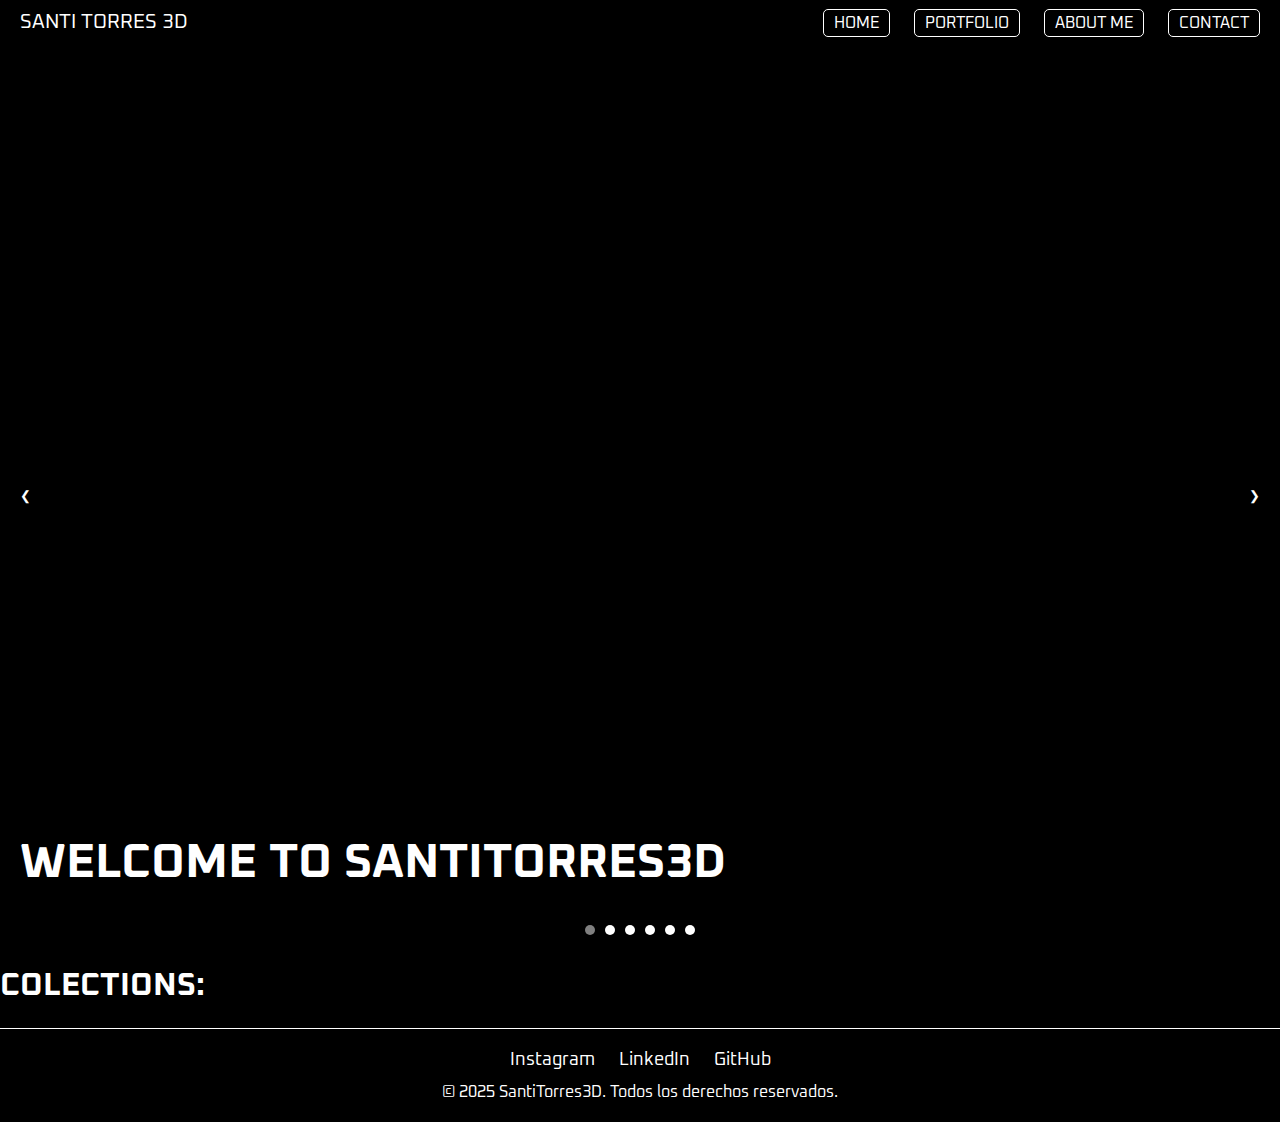
==== index.html @ a1787d53 "Primer Commit avances en proyecto" ====
<!DOCTYPE html>
<html lang="en">
<head>
  <meta charset="UTF-8">
  <meta name="viewport" content="width=device-width, initial-scale=1.0">
  <title>HOME - SANTI TORRES 3D</title>
  <link rel="stylesheet" href="styles.css">
  <link rel="preconnect" href="https://fonts.googleapis.com">
  <link rel="preconnect" href="https://fonts.gstatic.com" crossorigin>
  <link href="https://fonts.googleapis.com/css2?family=Oxanium:wght@200..800&display=swap" rel="stylesheet">
</head>
<body>
  <!-- Navbar -->
  <header class="navbar">
    <div class="navbar-left">
      <a href="index.html" class="navbar-title">SANTI TORRES 3D</a>
      <div class="navbar-divider"></div>
    </div>
    <button class="menu-toggle" aria-label="Toggle navigation">
      ☰
    </button>
    <nav class="navbar-right">
      <a href="index.html" class="nav-link">HOME</a>
      <a href="portfolio.html" class="nav-link">PORTFOLIO</a>
      <a href="about.html" class="nav-link">ABOUT ME</a>
      <a href="contact.html" class="nav-link">CONTACT</a>
    </nav>
  </header>

  <!-- Main Content -->
  <main>
    <!-- HOME Section -->
    <section class="section home-section">
      <div class="carousel">
        <div class="carousel-inner">
          <!-- Video 1 -->
          <div class="carousel-item active">
            <video src="img/ANILLOS_ORO_movimiento.mp4" autoplay loop muted></video>
          </div>
          <!-- Video 2 -->
          <div class="carousel-item">
            <video src="img/2024.08.20-18.10.39.mp4" autoplay loop muted></video>
          </div>
          <!-- Video 3 -->
          <div class="carousel-item">
            <video src="img/PRUEBA_02.mp4" autoplay loop muted></video>
          </div>
          <!-- Image 1 -->
          <div class="carousel-item">
            <img src="img/Space_FINAL.jpg" alt="Space FINAL">
          </div>
          <!-- Image 2 -->
          <div class="carousel-item">
            <img src="img/RENDER_FINAL_t5.jpg" alt="RENDER FINAL">
          </div>
          <!-- Image 3 -->
          <div class="carousel-item">
            <img src="img/InExtrusionGold2.jpg" alt="InExtrusion Gold">
          </div>
        </div>
        <!-- Carousel Controls -->
        <button class="carousel-control prev" aria-label="Previous">&#10094;</button>
        <button class="carousel-control next" aria-label="Next">&#10095;</button>
        <!-- Carousel Indicators -->
        <div class="carousel-indicators">
          <span class="indicator active"></span>
          <span class="indicator"></span>
          <span class="indicator"></span>
          <span class="indicator"></span>
          <span class="indicator"></span>
          <span class="indicator"></span>
        </div>
        <!-- Glitch Text -->
        <h1 class="glitch-text">WELCOME TO SANTITORRES3D</h1>
      </div>
    </section>

    <section>
      <h1>COLECTIONS:</h1>
    </section>
  </main>

  <!-- Footer -->
  <footer class="footer">
    <div>
      <a href= "https://www.instagram.com/santitorres3d/" target="_blank">Instagram</a>
      <a href= "https://www.linkedin.com/in/santiago-andr%C3%A9s-torres-conti-2231b6324/" target="_blank">LinkedIn</a>
      <a href="https://github.com/SantiTorres26" target="_blank">GitHub</a>
    </div>
    <div class="footer-text">© 2025 SantiTorres3D. Todos los derechos reservados.</div>
    <script src="script.js"></script>
  </footer>
</body>
</html>
---- styles.css ----
/* FONTS */
@import url('https://fonts.googleapis.com/css2?family=Oxanium:wght@200..800&display=swap');

/* General Styles */
body {
    margin: 0;
    font-family: 'Oxanium', sans-serif;
    color: white;
    background-color: black;
    display: flex;
    flex-direction: column;
    min-height: 100vh; /* Asegura que el cuerpo ocupe toda la altura de la ventana */
}

main {
    flex: 1; /* Permite que el contenido principal ocupe el espacio disponible */
}

/* NAVBAR */

.navbar {
    display: flex;
    justify-content: space-between;
    align-items: center;
    padding: 10px 20px;
    background-color: black;
    position: sticky;
    top: 0;
    z-index: 100;
}

.navbar-title {
    font-size: 20px;
    text-decoration: none;
    color: white;
}

.navbar-right .nav-link {
    margin-left: 20px;
    text-decoration: none;
    color: white;
    border: 1px solid white;
    padding: 5px 10px;
    border-radius: 5px;
    transition: background-color 0.3s ease;
}

.navbar-right .nav-link:hover {
    background-color: white;
    color: black;
}


.menu-toggle {
    display: none;
    font-size: 24px;
    background: none;  /* Oculta el botón de menú en pantallas grandes */
    border: none;
    color: white;
    cursor: pointer;
}

/* Estilos para pantallas pequeñas */
@media (max-width: 48rem) {
    .menu-toggle {
        display: block; /* Muestra el botón hamburguesa */
    }

    .navbar-right {
        display: none; /* Oculta el menú por defecto */
        flex-direction: column;
        background-color: black;
        position: absolute;
        top: 100%;
        right: 0;
        left: 50%;
        width: 80%;
        transform: translateX(-50%);
        text-align: center;
        padding: 10px 0;
        border-radius: 0.5rem;
       
    }

    .navbar-right.active {
        display: flex; /* Muestra el menú cuando se active */
    }

    .nav-link {
        display: block;
        padding: 10px;
        border: none;
    }
}


/* HOME SECTION */ 

/* CAROUSEL STYLES */

.carousel {
    position: relative;
    width: 100%;
    height: 100vh; /* Ocupa toda la altura de la ventana */
    overflow: hidden;
  }
  
  .carousel-inner {
    display: flex;
    height: 100%; /* Asegura que los elementos ocupen toda la altura */
    transition: transform 1s ease;
  }
  
  .carousel-item {
    min-width: 100%;
    height: 100%; /* Asegura que los elementos ocupen toda la altura */
    transition: opacity 1s ease;
  }
  
  .carousel-item video,
  .carousel-item img {
    width: 100%;
    height: 100%;
    object-fit: cover; /* Ajusta el contenido para cubrir todo el contenedor */
    object-position: center; /* Centra el contenido dentro del contenedor */
    display: block;
  }
  
  .carousel-control {
    position: absolute;
    top: 50%;
    transform: translateY(-50%);
    background-color: rgba(0, 0, 0, 0.5);
    color: white;
    border: none;
    padding: 10px;
    cursor: pointer;
    z-index: 10;
  }
  
  .carousel-control.prev {
    left: 10px;
  }
  
  .carousel-control.next {
    right: 10px;
  }
  
  .carousel-indicators {
    position: absolute;
    bottom: 10px;
    left: 50%;
    transform: translateX(-50%);
    display: flex;
  }
  
  .indicator {
    width: 10px;
    height: 10px;
    background-color: white;
    margin: 0 5px;
    border-radius: 50%;
    cursor: pointer;
  }
  
  .indicator.active {
    background-color: gray;
  }

  /* GLITCH TEXT STYLES */
.glitch-text {
    position: absolute;
    bottom: 20px; /* Posición en la parte inferior */
    left: 20px; /* Posición en la parte izquierda */
    font-size: 3rem;
    color: white;
    text-shadow: 2px 2px 1px rgba(0, 0, 0, 0.3);
    animation: glitch 1s infinite;
    overflow: hidden;
  }
  
  @keyframes glitch {
    0%, 100% {
      text-shadow: 2px 2px 1px rgba(0, 0, 0, 0.3);
    }
    10% {
      text-shadow: 3px 3px 1px rgba(255, 0, 0, 0.6), -3px -3px 1px rgba(0, 255, 0, 0.6);
    }
    20% {
      text-shadow: -5px -5px 1px rgba(0, 0, 255, 0.6), 5px 5px 1px rgba(255, 255, 0, 0.6);
    }
    30% {
      text-shadow: 5px 5px 1px rgba(255, 0, 255, 0.6), -5px -5px 1px rgba(0, 255, 255, 0.6);
    }
    40% {
      text-shadow: -7px -7px 1px rgba(255, 255, 255, 0.6), 7px 7px 1px rgba(0, 0, 0, 0.6);
    }
    50% {
      text-shadow: 7px 7px 1px rgba(255, 0, 0, 0.6), -7px -7px 1px rgba(0, 255, 0, 0.6);
    }
    60% {
      text-shadow: -9px -9px 1px rgba(0, 0, 255, 0.6), 9px 9px 1px rgba(255, 255, 0, 0.6);
    }
    70% {
      text-shadow: 9px 9px 1px rgba(255, 0, 255, 0.6), -9px -9px 1px rgba(0, 255, 255, 0.6);
    }
    80% {
      text-shadow: -11px -11px 1px rgba(255, 255, 255, 0.6), 11px 11px 1px rgba(0, 0, 0, 0.6);
    }
    90% {
      text-shadow: 11px 11px 1px rgba(255, 0, 0, 0.6), -11px -11px 1px rgba(0, 255, 0, 0.6);
    }
  }


    


.section { 
    text-align: center;
}

.home-section {
    height: 100vh;
    display: flex;
    flex-direction: column;
    justify-content: center;
}


/* PORTFOLIO STYLES  */

.portfolio-grid {
    padding: 5px;
    display: grid;
    grid-template-columns: repeat(3, 1fr);
    gap: 15px;
}

.project-card {
  position: relative;
  overflow: hidden;
  border: 1px solid white;
  border-radius: 8px;
  transition: box-shadow 0.3s ease, transform 0.3s ease; /* Añadir transición para el sombreado */
}

.project-card img {
  width: 100%;
  height: 100%;
  object-fit: cover;
  transition: transform 0.3s ease, filter 0.3s ease;
  filter: brightness(50%) blur(2px);
}

.project-card h3 {
  position: absolute;
  top: 50%;
  left: 50%;
  transform: translate(-50%, -50%);
  color: white;
  font-size: 20px;
  font-weight: 600;
  text-align: center;
  text-shadow: 2px 2px 5px rgba(0, 0, 0, 0.7);
  z-index: 2;
  pointer-events: none; /* Evita que el texto interfiera con el hover */
}

.project-card:hover h3 {
  text-shadow: 3px 3px 7px rgba(0, 0, 0, 1);
}

.project-card:hover {
  transform: scale(1.01);
  box-shadow: 0 0 10px 5px rgba(255, 255, 255, 0.5); /* Sombreado blanco detrás al hacer hover */
}

.project-card:hover img {
  transform: scale(1.1);
  filter: brightness(100%) blur(0);
}


/*  ABOUT ME */

.about-section {
    padding: 40px;
    text-align: center;
}

.about-content {
    display: grid;
    grid-template-columns: 1fr 1fr;
    gap: 40px;
    max-width: 1200px;
    margin: 0 auto;
}

/* Left section styles */
.about-left {
    text-align: left;
}

.about-left h2 {
    font-size: 2rem;
    margin-bottom: 1rem;
    font-weight: bold;
}

.about-left p {
    font-size: 1.1rem;
    line-height: 1.6;
    margin-bottom: 1rem;
}

/* Right section styles */
.about-right {
    text-align: left;
}

.about-right h2 {
    font-size: 2rem;
    margin-bottom: 1rem;
    font-weight: bold;
}

.about-right ul {
    list-style-type: disc;
    padding-left: 0px;
}

.about-right li {
    font-size: 1.1rem;
    line-height: 1.6;
    margin-bottom: 0.5rem;
}



/* CONTACT */

.contact-form {
    max-width: 500px;
    margin: 0 auto;
    padding: 20px;
    border: 1px solid white;
    border-radius: 5px;
    background-color: rgba(255, 255, 255, 0.1);
    box-shadow: 0 0 15px rgba(0, 0, 0, 0.3); /* Añadir una sombra al formulario */
    transition: transform 0.3s ease;
}

.contact-form:hover {
    transform: scale(1.02); /* Aumentar ligeramente el tamaño al hacer hover */
}

.contact-form input, .contact-form textarea {
    width: calc(100% - 22px); /* Dejar espacio a los lados */
    padding: 10px;
    margin-bottom: 15px;
    border: 1px solid white;
    border-radius: 5px;
    background: none;
    color: white;
    font-family: inherit;
    transition: border-color 0.3s ease, box-shadow 0.3s ease; /* Añadir transición para el borde y la sombra */
}

.contact-form input:focus, .contact-form textarea:focus {
    border-color: white;
    box-shadow: 0 0 10px rgba(255, 255, 255, 0.5); /* Añadir sombra al enfocar */
    outline: none; /* Quitar el borde de enfoque predeterminado */
}

.contact-form button {
    background-color: white;
    color: black;
    cursor: pointer;
    transition: background-color 0.3s ease, color 0.3s ease, transform 0.3s ease; /* Añadir transición para el fondo, el color y la transformación */
    padding: 10px 15px; /* Añadir un poco de relleno */
    border: 1px solid white;
    border-radius: 5px;
}

.contact-form button:hover {
    background-color: black;
    color: white;
    border: 1px solid white;
    transform: scale(1.05); /* Aumentar ligeramente el tamaño al hacer hover */
}



/* FOOTER */

.footer {
    text-align: center;
    padding: 20px;
    background-color: black;
    border-top: 1px solid white;
}

.footer a {
    margin: 0 10px;
    text-decoration: none;
    color: white;
    font-size: 18px;
    transition: color 0.3s ease;
}

.footer a:hover {
    color: gray;
}

.footer-text {
    margin-top: 10px;
}
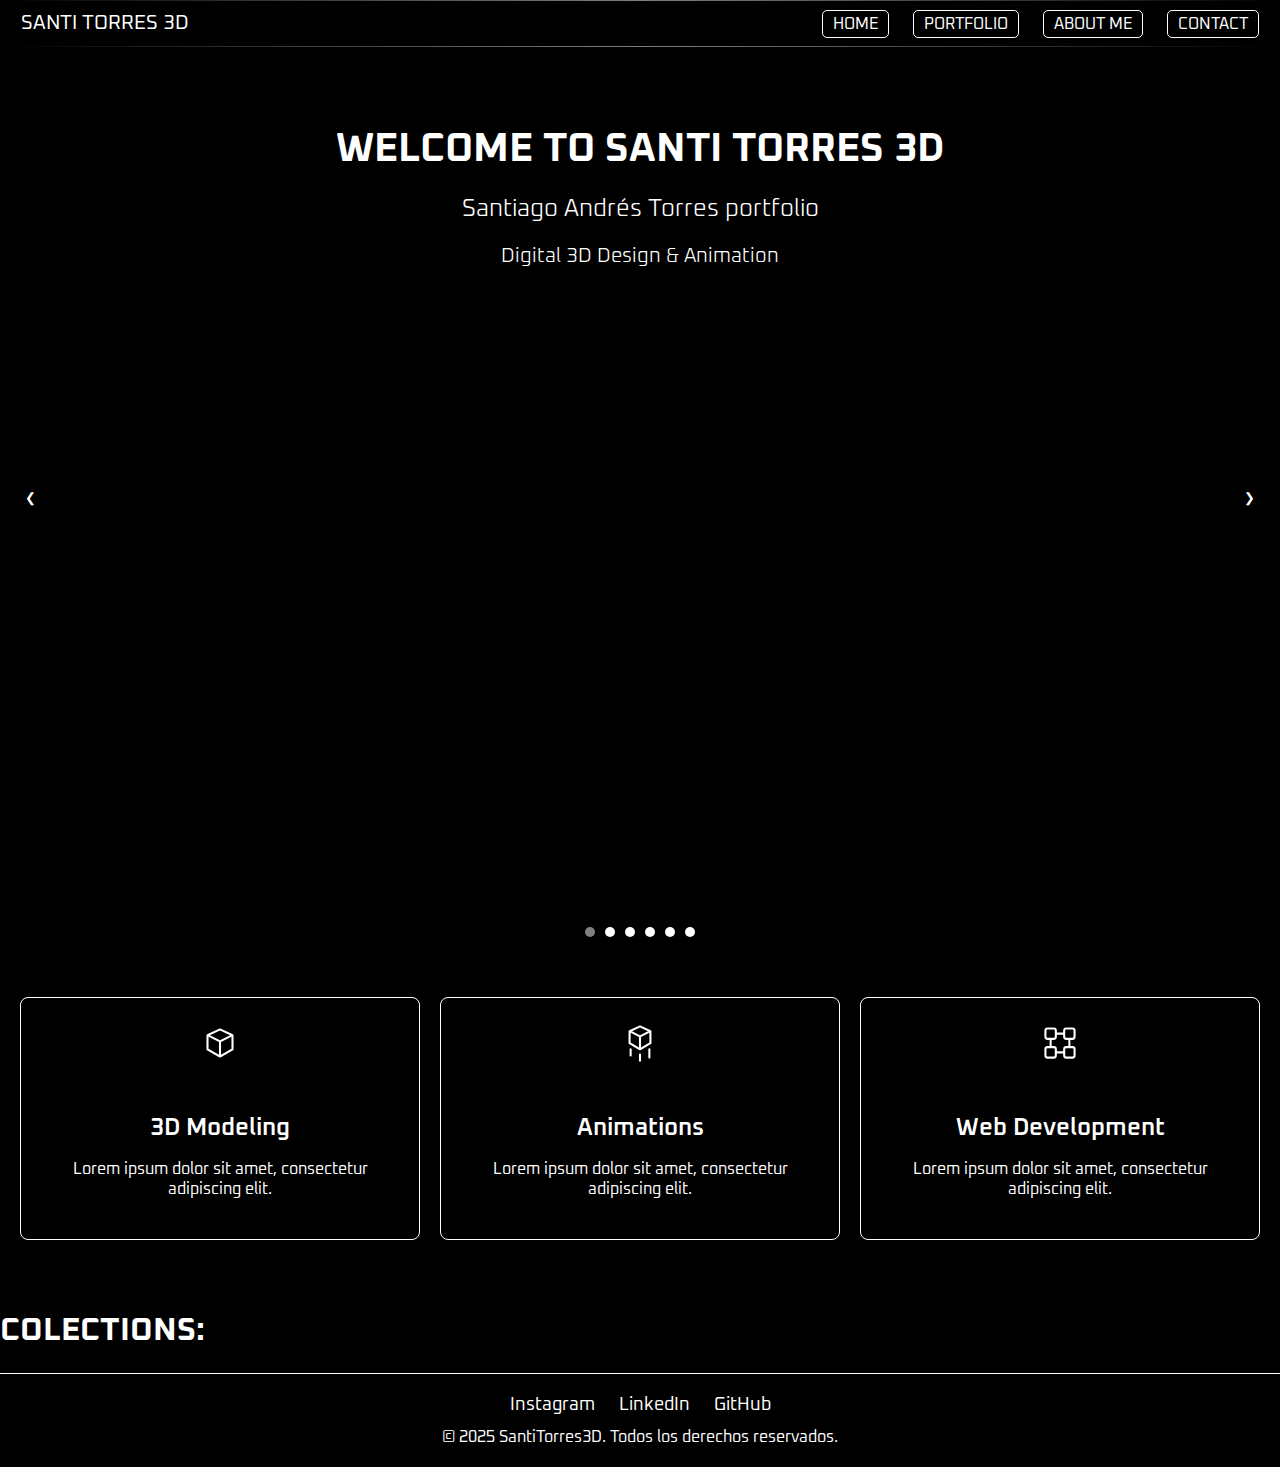
==== commit e0a799db: "ajustes nuevos traspaso compu" ====
--- a/index.html
+++ b/index.html
@@ -29,6 +29,7 @@
 
   <!-- Main Content -->
   <main>
+
     <!-- HOME Section -->
     <section class="section home-section">
       <div class="carousel">
@@ -70,8 +71,35 @@
           <span class="indicator"></span>
           <span class="indicator"></span>
         </div>
-        <!-- Glitch Text -->
-        <h1 class="glitch-text">WELCOME TO SANTITORRES3D</h1>
+        <!-- Main Header Container -->
+        <div class="header-container">
+          <h1 class="main-header">WELCOME TO SANTI TORRES 3D</h1>
+          <h2 class="sub-header">Santiago Andrés Torres portfolio</h2>
+          <h3 class="sub-sub-header">Digital 3D Design & Animation</h3>
+        </div>
+      </div>
+    </section>
+
+    <!-- Services Section -->
+    <section class="section services-section">
+      <div class="services-container">
+        <div class="service-item">
+          <img src="img/3d_modeling.svg" alt="3D Modeling Icon" class="service-icon">
+          <h2 class="service-title">3D Modeling</h2>
+          <p class="service-description">Lorem ipsum dolor sit amet, consectetur adipiscing elit.</p>
+        </div>
+        
+        <div class="service-item">
+          <img src="img/animations.svg" alt="Animations Icon" class="service-icon">
+          <h2 class="service-title">Animations</h2>
+          <p class="service-description">Lorem ipsum dolor sit amet, consectetur adipiscing elit.</p>
+        </div>
+        
+        <div class="service-item">
+          <img src="img/web_development.svg" alt="Web Development Icon" class="service-icon">
+          <h2 class="service-title">Web Development</h2>
+          <p class="service-description">Lorem ipsum dolor sit amet, consectetur adipiscing elit.</p>
+        </div>
       </div>
     </section>
 
@@ -88,7 +116,7 @@
       <a href="https://github.com/SantiTorres26" target="_blank">GitHub</a>
     </div>
     <div class="footer-text">© 2025 SantiTorres3D. Todos los derechos reservados.</div>
-    <script src="script.js"></script>
+    <script src="scripts.js"></script>
   </footer>
 </body>
 </html>--- a/styles.css
+++ b/styles.css
@@ -23,7 +23,9 @@
     justify-content: space-between;
     align-items: center;
     padding: 10px 20px;
-    background-color: black;
+    background: rgb(0, 0, 0); 
+    border: 1px solid; /* Añadimos un borde */
+    border-image: linear-gradient(to right, rgba(0, 0, 0, 0), rgba(255, 255, 255, 0.5), rgba(0, 0, 0, 0)) 1; /* Borde degradado con transparencia */
     position: sticky;
     top: 0;
     z-index: 100;
@@ -49,7 +51,6 @@
     background-color: white;
     color: black;
 }
-
 
 .menu-toggle {
     display: none;
@@ -69,7 +70,7 @@
     .navbar-right {
         display: none; /* Oculta el menú por defecto */
         flex-direction: column;
-        background-color: black;
+        background-color: rgba(0, 0, 0, 0.6); /* Fondo negro con transparencia */
         position: absolute;
         top: 100%;
         right: 0;
@@ -79,7 +80,8 @@
         text-align: center;
         padding: 10px 0;
         border-radius: 0.5rem;
-       
+        border: 1px solid; /* Añadimos un borde */
+        border-image: linear-gradient(to bottom, rgba(0, 0, 0, 0), rgba(255, 255, 255, 0.5), rgba(0, 0, 0, 0)) 1; /* Borde degradado con transparencia */
     }
 
     .navbar-right.active {
@@ -93,40 +95,67 @@
     }
 }
 
+/* HEADER CONTAINER */
+
+.header-container {
+    position: absolute;
+    top: 50px; /* Ajusta este valor para bajar el contenedor */
+    left: 50%;
+    transform: translateX(-50%);
+    text-align: center;
+    z-index: 10; /* Asegura que el contenedor esté por encima del contenido del carousel */
+}
+
+.main-header {
+    font-size: 2.5rem;
+    color: white;
+    margin-bottom: 10px;
+}
+
+.sub-header {
+    font-size: 1.5rem;
+    color: white;
+    margin-bottom: 10px;
+    font-weight: 300; /* Letra más fina */
+}
+
+.sub-sub-header {
+    font-size: 1.25rem;
+    color: white;
+    font-weight: 300; /* Letra más fina */
+}
 
 /* HOME SECTION */ 
-
-/* CAROUSEL STYLES */
 
 .carousel {
     position: relative;
     width: 100%;
     height: 100vh; /* Ocupa toda la altura de la ventana */
     overflow: hidden;
-  }
-  
-  .carousel-inner {
+}
+
+.carousel-inner {
     display: flex;
     height: 100%; /* Asegura que los elementos ocupen toda la altura */
     transition: transform 1s ease;
-  }
-  
-  .carousel-item {
+}
+
+.carousel-item {
     min-width: 100%;
     height: 100%; /* Asegura que los elementos ocupen toda la altura */
     transition: opacity 1s ease;
-  }
-  
-  .carousel-item video,
-  .carousel-item img {
+}
+
+.carousel-item video,
+.carousel-item img {
     width: 100%;
     height: 100%;
     object-fit: cover; /* Ajusta el contenido para cubrir todo el contenedor */
     object-position: center; /* Centra el contenido dentro del contenedor */
     display: block;
-  }
-  
-  .carousel-control {
+}
+
+.carousel-control {
     position: absolute;
     top: 50%;
     transform: translateY(-50%);
@@ -136,85 +165,36 @@
     padding: 10px;
     cursor: pointer;
     z-index: 10;
-  }
-  
-  .carousel-control.prev {
-    left: 10px;
-  }
-  
-  .carousel-control.next {
-    right: 10px;
-  }
-  
-  .carousel-indicators {
+}
+
+.carousel-control.prev {
+    left: 15px;
+}
+
+.carousel-control.next {
+    right: 15px;
+}
+
+.carousel-indicators {
     position: absolute;
     bottom: 10px;
     left: 50%;
     transform: translateX(-50%);
     display: flex;
-  }
-  
-  .indicator {
+}
+
+.indicator {
     width: 10px;
     height: 10px;
     background-color: white;
     margin: 0 5px;
     border-radius: 50%;
     cursor: pointer;
-  }
-  
-  .indicator.active {
+}
+
+.indicator.active {
     background-color: gray;
-  }
-
-  /* GLITCH TEXT STYLES */
-.glitch-text {
-    position: absolute;
-    bottom: 20px; /* Posición en la parte inferior */
-    left: 20px; /* Posición en la parte izquierda */
-    font-size: 3rem;
-    color: white;
-    text-shadow: 2px 2px 1px rgba(0, 0, 0, 0.3);
-    animation: glitch 1s infinite;
-    overflow: hidden;
-  }
-  
-  @keyframes glitch {
-    0%, 100% {
-      text-shadow: 2px 2px 1px rgba(0, 0, 0, 0.3);
-    }
-    10% {
-      text-shadow: 3px 3px 1px rgba(255, 0, 0, 0.6), -3px -3px 1px rgba(0, 255, 0, 0.6);
-    }
-    20% {
-      text-shadow: -5px -5px 1px rgba(0, 0, 255, 0.6), 5px 5px 1px rgba(255, 255, 0, 0.6);
-    }
-    30% {
-      text-shadow: 5px 5px 1px rgba(255, 0, 255, 0.6), -5px -5px 1px rgba(0, 255, 255, 0.6);
-    }
-    40% {
-      text-shadow: -7px -7px 1px rgba(255, 255, 255, 0.6), 7px 7px 1px rgba(0, 0, 0, 0.6);
-    }
-    50% {
-      text-shadow: 7px 7px 1px rgba(255, 0, 0, 0.6), -7px -7px 1px rgba(0, 255, 0, 0.6);
-    }
-    60% {
-      text-shadow: -9px -9px 1px rgba(0, 0, 255, 0.6), 9px 9px 1px rgba(255, 255, 0, 0.6);
-    }
-    70% {
-      text-shadow: 9px 9px 1px rgba(255, 0, 255, 0.6), -9px -9px 1px rgba(0, 255, 255, 0.6);
-    }
-    80% {
-      text-shadow: -11px -11px 1px rgba(255, 255, 255, 0.6), 11px 11px 1px rgba(0, 0, 0, 0.6);
-    }
-    90% {
-      text-shadow: 11px 11px 1px rgba(255, 0, 0, 0.6), -11px -11px 1px rgba(0, 255, 0, 0.6);
-    }
-  }
-
-
-    
-
+}
 
 .section { 
     text-align: center;
@@ -227,8 +207,69 @@
     justify-content: center;
 }
 
-
-/* PORTFOLIO STYLES  */
+/* SERVICES SECTION */
+
+.services-section {
+    padding: 50px 20px;
+    background-color: black;
+}
+
+.services-container {
+    display: flex;
+    justify-content: space-around;
+    align-items: flex-start;
+    gap: 20px;
+}
+
+.service-item {
+    flex: 1;
+    text-align: center;
+    position: relative;
+    overflow: hidden;
+    border: 1px solid white;
+    border-radius: 8px;
+    transition: box-shadow 0.3s ease, transform 0.3s ease; /* Añadir transición para el sombreado */
+    padding: 20px;
+}
+
+.service-icon {
+    width: 50px;
+    height: 50px;
+    margin-bottom: 20px;
+    transition: transform 0.3s ease; /* Añadir transición para el SVG */
+}
+
+.service-title {
+    font-size: 1.5rem;
+    color: white;
+    margin-bottom: 10px;
+    font-weight: 600;
+    transition: transform 0.3s ease; /* Añadir transición para el tamaño de la letra */
+}
+
+.service-description {
+    font-size: 1rem;
+    color: white;
+    margin-bottom: 20px;
+    text-align: center; /* Centrar el contenido del párrafo */
+    transition: transform 0.3s ease; /* Añadir transición para el tamaño de la letra */
+}
+
+.service-item:hover {
+    transform: scale(1.01);
+    box-shadow: 0 0 10px 5px rgba(255, 255, 255, 0.5); /* Sombreado blanco detrás al hacer hover */
+}
+
+.service-item:hover .service-icon {
+    transform: scale(1.2); /* Agrandar el SVG al hacer hover */
+}
+
+.service-item:hover .service-title,
+.service-item:hover .service-description {
+    transform: scale(1.05); /* Agrandar el tamaño de la letra al hacer hover */
+}
+
+
 
 .portfolio-grid {
     padding: 5px;
@@ -238,49 +279,48 @@
 }
 
 .project-card {
-  position: relative;
-  overflow: hidden;
-  border: 1px solid white;
-  border-radius: 8px;
-  transition: box-shadow 0.3s ease, transform 0.3s ease; /* Añadir transición para el sombreado */
+    position: relative;
+    overflow: hidden;
+    border: 1px solid white;
+    border-radius: 8px;
+    transition: box-shadow 0.3s ease, transform 0.3s ease; /* Añadir transición para el sombreado */
 }
 
 .project-card img {
-  width: 100%;
-  height: 100%;
-  object-fit: cover;
-  transition: transform 0.3s ease, filter 0.3s ease;
-  filter: brightness(50%) blur(2px);
+    width: 100%;
+    height: 100%;
+    object-fit: cover;
+    transition: transform 0.3s ease, filter 0.3s ease;
+    filter: brightness(50%) blur(2px);
 }
 
 .project-card h3 {
-  position: absolute;
-  top: 50%;
-  left: 50%;
-  transform: translate(-50%, -50%);
-  color: white;
-  font-size: 20px;
-  font-weight: 600;
-  text-align: center;
-  text-shadow: 2px 2px 5px rgba(0, 0, 0, 0.7);
-  z-index: 2;
-  pointer-events: none; /* Evita que el texto interfiera con el hover */
+    position: absolute;
+    top: 50%;
+    left: 50%;
+    transform: translate(-50%, -50%);
+    color: white;
+    font-size: 20px;
+    font-weight: 600;
+    text-align: center;
+    text-shadow: 2px 2px 5px rgba(0, 0, 0, 0.7);
+    z-index: 2;
+    pointer-events: none; /* Evita que el texto interfiera con el hover */
 }
 
 .project-card:hover h3 {
-  text-shadow: 3px 3px 7px rgba(0, 0, 0, 1);
+    text-shadow: 3px 3px 7px rgba(0, 0, 0, 1);
 }
 
 .project-card:hover {
-  transform: scale(1.01);
-  box-shadow: 0 0 10px 5px rgba(255, 255, 255, 0.5); /* Sombreado blanco detrás al hacer hover */
+    transform: scale(1.01);
+    box-shadow: 0 0 10px 5px rgba(255, 255, 255, 0.5); /* Sombreado blanco detrás al hacer hover */
 }
 
 .project-card:hover img {
-  transform: scale(1.1);
-  filter: brightness(100%) blur(0);
-}
-
+    transform: scale(1.1);
+    filter: brightness(100%) blur(0);
+}
 
 /*  ABOUT ME */
 
@@ -336,8 +376,6 @@
     margin-bottom: 0.5rem;
 }
 
-
-
 /* CONTACT */
 
 .contact-form {
@@ -390,8 +428,6 @@
     transform: scale(1.05); /* Aumentar ligeramente el tamaño al hacer hover */
 }
 
-
-
 /* FOOTER */
 
 .footer {
@@ -415,4 +451,4 @@
 
 .footer-text {
     margin-top: 10px;
-}
+}